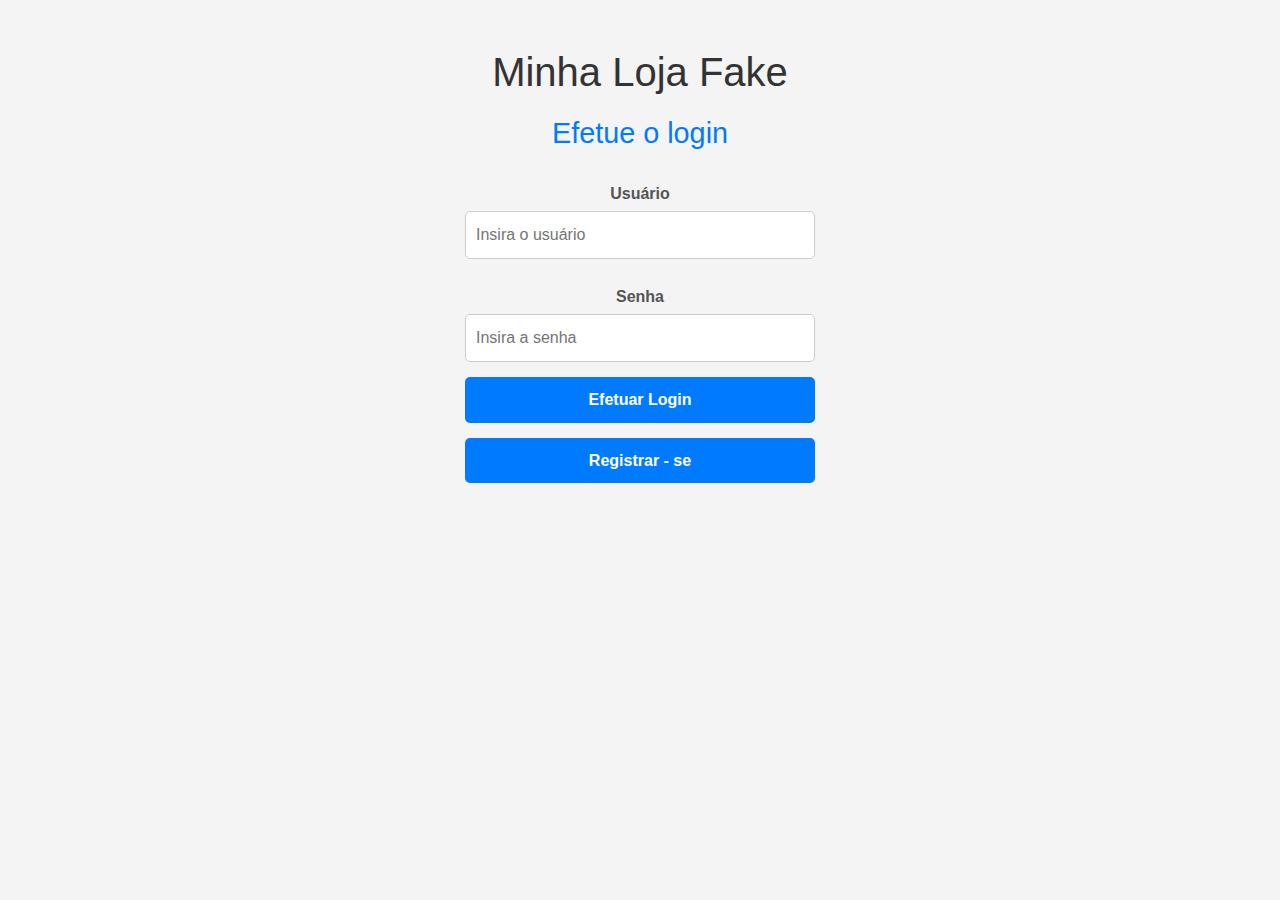
==== index.html @ 1aa5445a "Substituindo e Integrando" ====
<!DOCTYPE html>
<html lang="pt-br">

<head>
    <meta charset="UTF-8">
    <meta name="viewport" content="width=device-width, initial-scale=1.0">
    <title>Minha Loja Fake - Página de Login</title>
    <link href="https://cdn.jsdelivr.net/npm/bootstrap@5.3.3/dist/css/bootstrap.min.css" rel="stylesheet" integrity="sha384-QWTKZyjpPEjISv5WaRU9OFeRpok6YctnYmDr5pNlyT2bRjXh0JMhjY6hW+ALEwIH" crossorigin="anonymous">
    <link rel="stylesheet" href="estilo.css">
    <script src="script.js"></script>
</head>

<body>
    <!-- Página de Login -->
    <div class="container mt-5">
        <h1>Minha Loja Fake</h1>
        
        <form id="formularioLogin" class="mt-3 d-flex flex-column align-items-center">
            <h2>Efetue o login</h2>
            <label class="fw-bold">Usuário</label>
            <input type="text" name="usuario" id="usuario" placeholder="Insira o usuário">
    
            <label class="fw-bold">Senha</label>
            <input type="password" name="senha" id="senha" placeholder="Insira a senha">
    
            <input class="fw-bold" type="button" value="Efetuar Login" onclick="efetuarLogin()">
            <input class="fw-bold" type="button" value="Registrar - se" onclick="mostrarFormularioRegistro()">
        </form>
    </div>
    <script src="https://cdn.jsdelivr.net/npm/bootstrap@5.3.3/dist/js/bootstrap.bundle.min.js" integrity="sha384-YvpcrYf0tY3lHB60NNkmXc5s9fDVZLESaAA55NDzOxhy9GkcIdslK1eN7N6jIeHz" crossorigin="anonymous"></script>
</body>

</html>
---- estilo.css ----
/* Reset */
* {
    margin: 0;
    padding: 0;
    box-sizing: border-box;
}

body {
    font-family: 'Arial', sans-serif;
    background-color: #f4f4f4;
    color: #333;
    line-height: 1.6;
}

/* Centralizando o conteúdo principal */
#container {
    max-width: 800px; /* Limita a largura do contêiner principal */
    margin: 50px auto;
    padding: 20px;
    background-color: #fff;
    border-radius: 8px;
    box-shadow: 0 4px 6px rgba(0, 0, 0, 0.1);
}

/* Estilo para o título principal */
h1 {
    text-align: center;
    font-size: 2.5rem;
    margin-bottom: 20px;
    color: #333;
}

/* Estilo para os formulários */
h2 {
    text-align: center;
    font-size: 1.8rem;
    margin-bottom: 20px;
    color: #007bff;
}

/* Estilo das labels e inputs */
label {
    display: block;
    font-weight: bold;
    margin-top: 10px;
    margin-bottom: 5px;
    color: #555;
}

input[type="text"],
input[type="password"],
input[type="number"],
input[type="button"],
select {
    width: 100%; /* Os inputs ocupam 100% da largura do contêiner */
    padding: 10px;
    margin-bottom: 15px;
    border: 1px solid #ccc;
    border-radius: 5px;
    font-size: 1rem;
}

input[type="button"] {
    background-color: #007bff;
    color: #fff;
    border: none;
    cursor: pointer;
    font-weight: bold;
}

input[type="button"]:hover {
    background-color: #0056b3;
}

/* Estilo para os formulários de login e registro */
#formularioLogin,
#formularioRegistro {
    display: flex;
    flex-direction: column;
    align-items: center;
}

#formularioLogin input,
#formularioRegistro input {
    width: 80%;
    max-width: 350px; /* Limita a largura dos inputs */
}

/* Formulário de registro */
#formularioRegistro {
    display: none;
}

/* Estilo para o painel de produtos */
#formularioNovosProdutos {
    display: none;
    margin-top: 30px;
}

#formularioNovosProdutos input[type="text"],
#formularioNovosProdutos input[type="number"],
#formularioNovosProdutos select {
    width: 70%;
    max-width: 400px; /* Limita a largura dos inputs no painel de produtos */
}

#formularioNovosProdutos input[type="button"] {
    width: 70%;
    max-width: 400px; /* Limita a largura do botão */
}

/* Lista de produtos */
#listaDeProdutosNovos {
    display: flex; /* Flexbox para a lista de produtos */
    flex-wrap: wrap; /* Permite que os itens quebrem para a próxima linha */
    gap: 20px; /* Espaçamento entre os cartões */
    justify-content: center; /* Centraliza os cartões */
    padding: 0;
}

#listaDeProdutosNovos .col-12 {
    width: 100%; /* Cada item ocupa 100% da largura */
    padding: 10px;
    box-sizing: border-box;
}

.card {
    box-shadow: 0 2px 10px rgba(0, 0, 0, 0.1);
    border-radius: 8px;
    transition: transform 0.2s ease-in-out;
    background-color: #fff;
    width: 100%; /* Certifique-se de que os cartões ocupem 100% da largura disponível */
}

.card:hover {
    transform: translateY(-5px); /* Efeito de hover */
}

.card-body {
    padding: 15px;
}

.card-title {
    font-size: 1.2em;
    font-weight: bold;
    color: #333;
}

.card-text {
    font-size: 1rem;
    color: #555;
    margin-top: 10px;
}

/* Status do produto */
.statusGreen {
    font-weight: bold;
    color: #00a545;
}

.statusRed {
    font-weight: bold;
    color: #ff0000;
}

/* Estilos para o painel de produtos */
#formularioNovosProdutos {
    max-width: 600px;
    margin: auto;
}

/* Estilização Catalogo de Produtos */
#formularioCatalogo {
    display: none; /* Inicialmente oculto */
    max-width: 1200px; /* Limita a largura do catálogo */
    margin: auto; /* Centraliza o catálogo */
}

/* Lista de produtos do catálogo */
#listaDeProdutosCatalogo {
    display: flex; /* Flexbox para a lista de produtos */
    flex-wrap: wrap; /* Permite que os itens quebrem para a próxima linha */
    gap: 20px; /* Espaçamento entre os cartões */
    justify-content: center; /* Centraliza os cartões */
    padding: 0;
}

#listaDeProdutosCatalogo .col-12 {
    width: 100%; /* Cada item ocupa 100% da largura */
    padding: 10px;
    box-sizing: border-box;
}

/* Resumo do Carrinho */
#resumoDoCarrinho {
    padding: 20px;
    background-color: #f8f9fa;
    border-radius: 8px;
    box-shadow: 0 4px 6px rgba(0, 0, 0, 0.1);
}

.resumoProduto {
    display: flex;
    justify-content: space-between;
    margin-bottom: 10px;
}

.resumoProduto p {
    font-size: 1rem;
}

/* Responsividade para dispositivos móveis */
@media (max-width: 768px) {
    #formularioNovosProdutos input[type="text"],
    #formularioNovosProdutos input[type="number"],
    #formularioNovosProdutos select {
        width: 90%; /* Ajusta a largura dos inputs em telas menores */
    }

    #formularioLogin input,
    #formularioRegistro input {
        width: 90%; /* Ajusta a largura dos inputs em telas menores */
    }

    .card {
        max-width: 100%; /* Os cartões ocuparão 100% da largura em telas menores */
    }
        
    #listaDeProdutosNovos .col-12,
    #listaDeProdutosCatalogo .col-12 {
        width: 100%; /* Cada item ocupa 100% da largura em telas menores */
        padding: 5px; /* Reduz o padding em telas menores */
    }
}
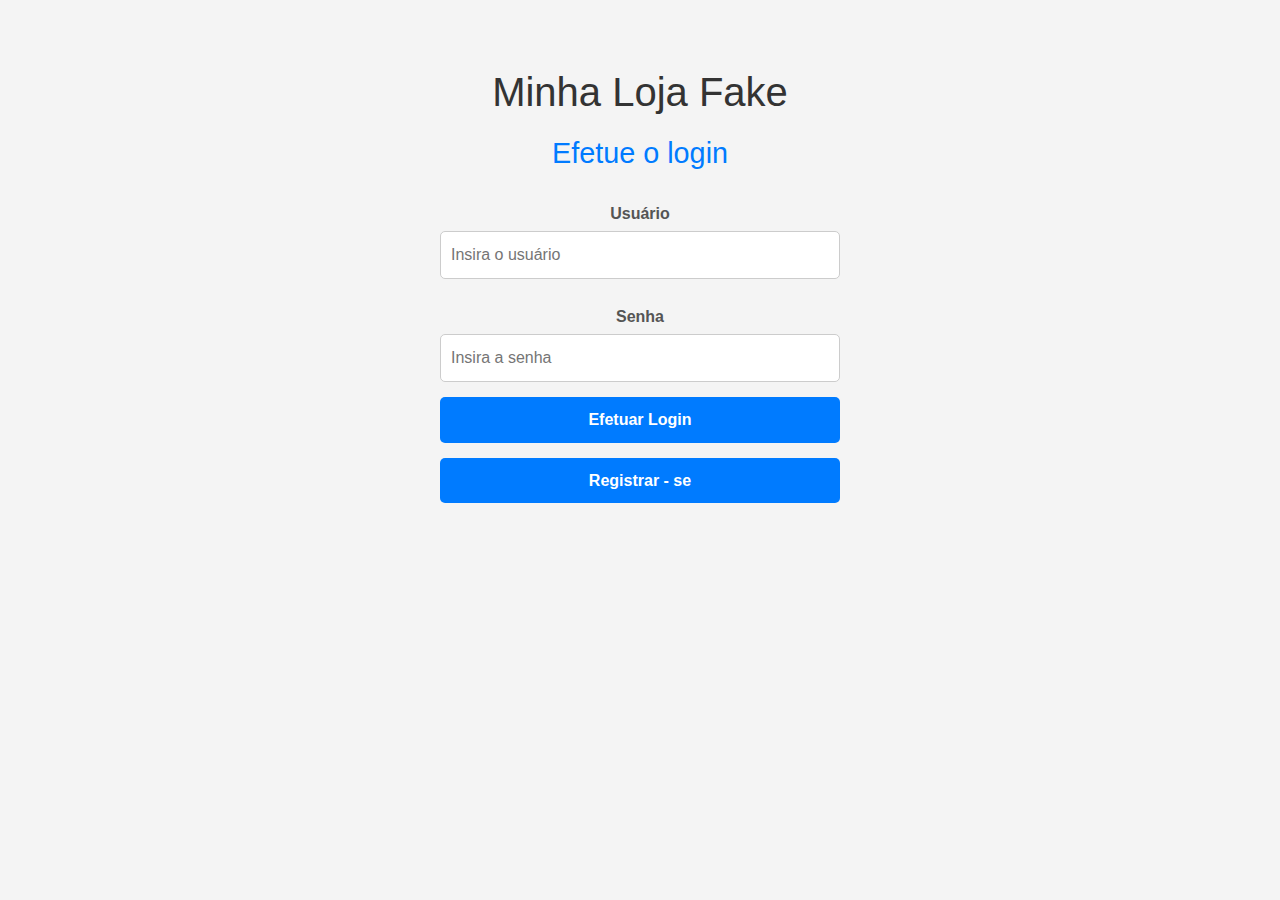
==== commit 73f1f76a: "Update" ====
--- a/index.html
+++ b/index.html
@@ -5,29 +5,33 @@
     <meta charset="UTF-8">
     <meta name="viewport" content="width=device-width, initial-scale=1.0">
     <title>Minha Loja Fake - Página de Login</title>
-    <link href="https://cdn.jsdelivr.net/npm/bootstrap@5.3.3/dist/css/bootstrap.min.css" rel="stylesheet" integrity="sha384-QWTKZyjpPEjISv5WaRU9OFeRpok6YctnYmDr5pNlyT2bRjXh0JMhjY6hW+ALEwIH" crossorigin="anonymous">
-    <link rel="stylesheet" href="estilo.css">
-    <script src="script.js"></script>
+    <link href="https://cdn.jsdelivr.net/npm/bootstrap@5.3.3/dist/css/bootstrap.min.css" rel="stylesheet"
+        integrity="sha384-QWTKZyjpPEjISv5WaRU9OFeRpok6YctnYmDr5pNlyT2bRjXh0JMhjY6hW+ALEwIH" crossorigin="anonymous">
+    <link rel="stylesheet" href="css/estilo.css">
 </head>
 
 <body>
     <!-- Página de Login -->
     <div class="container mt-5">
         <h1>Minha Loja Fake</h1>
-        
+
         <form id="formularioLogin" class="mt-3 d-flex flex-column align-items-center">
             <h2>Efetue o login</h2>
             <label class="fw-bold">Usuário</label>
             <input type="text" name="usuario" id="usuario" placeholder="Insira o usuário">
-    
+
             <label class="fw-bold">Senha</label>
             <input type="password" name="senha" id="senha" placeholder="Insira a senha">
-    
+
             <input class="fw-bold" type="button" value="Efetuar Login" onclick="efetuarLogin()">
-            <input class="fw-bold" type="button" value="Registrar - se" onclick="mostrarFormularioRegistro()">
+            <input class="fw-bold" type="button" value="Registrar - se" onclick="exibirFormularioRegistro()">
         </form>
     </div>
-    <script src="https://cdn.jsdelivr.net/npm/bootstrap@5.3.3/dist/js/bootstrap.bundle.min.js" integrity="sha384-YvpcrYf0tY3lHB60NNkmXc5s9fDVZLESaAA55NDzOxhy9GkcIdslK1eN7N6jIeHz" crossorigin="anonymous"></script>
+    <script src="js/script.js">
+    </script>
+    <script src="https://cdn.jsdelivr.net/npm/bootstrap@5.3.3/dist/js/bootstrap.bundle.min.js"
+        integrity="sha384-YvpcrYf0tY3lHB60NNkmXc5s9fDVZLESaAA55NDzOxhy9GkcIdslK1eN7N6jIeHz"
+        crossorigin="anonymous"></script>
 </body>
 
 </html>--- a/css/estilo.css
+++ b/css/estilo.css
@@ -0,0 +1,281 @@
+/* Reset */
+* {
+    margin: 0;
+    padding: 0;
+    box-sizing: border-box;
+}
+
+body {
+    font-family: 'Arial', sans-serif;
+    background-color: #f4f4f4;
+    color: #333;
+    line-height: 1.6;
+}
+
+/* Centralizando o conteúdo principal */
+.container {
+    max-width: 1200px; /* Largura máxima para o contêiner */
+    margin: 50px auto;
+    padding: 20px;
+}
+
+/* Estilo para o título principal */
+h1 {
+    text-align: center;
+    font-size: 2.5rem;
+    margin-bottom: 20px;
+    color: #333;
+}
+
+/* Estilo para os subtítulos */
+h2 {
+    text-align: center;
+    font-size: 1.8rem;
+    margin-bottom: 20px;
+    color: #007bff;
+}
+
+/* Estilo das labels e inputs */
+label {
+    display: block;
+    font-weight: bold;
+    margin-top: 10px;
+    margin-bottom: 5px;
+    color: #555;
+}
+
+input[type="text"],
+input[type="password"],
+input[type="number"],
+input[type="button"],
+select {
+    width: 100%; /* Os inputs ocupam 100% da largura do contêiner */
+    padding: 10px;
+    margin-bottom: 15px;
+    border: 1px solid #ccc;
+    border-radius: 5px;
+    font-size: 1rem;
+}
+
+input[type="button"] {
+    background-color: #007bff;
+    color: #fff;
+    border: none;
+    cursor: pointer;
+    font-weight: bold;
+    transition: background-color 0.3s ease;
+}
+
+input[type="button"]:hover {
+    background-color: #0056b3;
+}
+
+/* Estilo para os formulários de login e registro */
+#formularioLogin,
+#formularioRegistro {
+    display: flex;
+    flex-direction: column;
+    align-items: center;
+    max-width: 400px;
+    margin: 0 auto;
+}
+
+#formularioLogin input,
+#formularioRegistro input {
+    width: 100%;
+}
+
+/* Botão de logout */
+.bg-danger {
+    background-color: #dc3545 !important;
+    color: #fff;
+    border: none;
+    padding: 10px 20px;
+    border-radius: 5px;
+    cursor: pointer;
+    transition: background-color 0.3s ease;
+}
+
+.bg-danger:hover {
+    background-color: #c82333 !important;
+}
+
+/* Estilo para o painel de produtos */
+#formularioNovosProdutos {
+    max-width: 600px;
+    margin: 0 auto;
+}
+
+#formularioNovosProdutos input[type="text"],
+#formularioNovosProdutos input[type="number"],
+#formularioNovosProdutos select {
+    width: 100%;
+}
+
+#formularioNovosProdutos input[type="button"] {
+    width: 100%;
+}
+
+/* Lista de produtos */
+#listaDeProdutosNovos {
+    display: flex;
+    flex-wrap: wrap;
+    justify-content: flex-start;
+    padding: 0;
+}
+
+/* Estilo para cada item da lista */
+#listaDeProdutosNovos .card {
+    flex: 1 1 calc(33%);
+    max-width: calc(50%);
+    box-sizing: border-box;
+}
+
+.card {
+    background-color: #fff;
+    border: 1px solid #ddd;
+    border-radius: 8px;
+    box-shadow: 0 2px 10px rgba(0, 0, 0, 0.1);
+    transition: transform 0.2s ease-in-out;
+}
+
+.card:hover {
+    transform: translateY(-5px);
+}
+
+.card-body {
+    padding: 15px;
+}
+
+.card-title {
+    font-size: 1.2rem;
+    font-weight: bold;
+    color: #333;
+}
+
+.card-text {
+    font-size: 1rem;
+    color: #555;
+    margin-top: 10px;
+}
+
+/* Status do produto */
+.statusGreen {
+    font-weight: bold;
+    color: #00a545;
+}
+
+.statusRed {
+    font-weight: bold;
+    color: #ff0000;
+}
+
+/* Estilização do catálogo de produtos */
+#catalogo {
+    display: flex;
+    flex-wrap: wrap;
+    gap: 20px;
+    justify-content: center;
+    padding: 0;
+}
+
+.produto {
+    background-color: #fff;
+    border: 1px solid #ddd;
+    border-radius: 8px;
+    box-shadow: 0 2px 10px rgba(0, 0, 0, 0.1);
+    padding: 15px;
+    width: 100%;
+    max-width: 300px;
+    text-align: center;
+}
+
+.produto button {
+    background-color: #007bff;
+    color: #fff;
+    border: none;
+    padding: 10px 20px;
+    border-radius: 5px;
+    cursor: pointer;
+    transition: background-color 0.3s ease;
+}
+
+.produto button:hover {
+    background-color: #0056b3;
+}
+
+/* Estilo do carrinho de compras */
+#carrinho {
+    display: flex;
+    flex-direction: column;
+    gap: 15px;
+    padding: 20px;
+    background-color: #f8f9fa;
+    border-radius: 8px;
+    box-shadow: 0 4px 6px rgba(0, 0, 0, 0.1);
+}
+
+.item-carrinho {
+    background-color: #fff;
+    border: 1px solid #ddd;
+    border-radius: 8px;
+    padding: 15px;
+    box-shadow: 0 2px 10px rgba(0, 0, 0, 0.1);
+}
+
+.item-carrinho button {
+    background-color: #dc3545;
+    color: #fff;
+    border: none;
+    padding: 5px 10px;
+    border-radius: 5px;
+    cursor: pointer;
+    transition: background-color 0.3s ease;
+}
+
+.item-carrinho button:hover {
+    background-color: #c82333;
+}
+
+
+/* Responsividade para dispositivos móveis */
+@media (max-width: 768px) {
+    .container {
+        padding: 10px;
+    }
+
+    h1 {
+        font-size: 2rem;
+    }
+
+    h2 {
+        font-size: 1.5rem;
+    }
+
+    #listaDeProdutosNovos .card {
+        flex: 1 1 calc(50% - 20px); /* 2 itens por linha em telas menores */
+        max-width: calc(50% - 20px);
+    }
+
+    .card, .produto {
+        max-width: 100%;
+    }
+
+    #formularioNovosProdutos input[type="text"],
+    #formularioNovosProdutos input[type="number"],
+    #formularioNovosProdutos select {
+        width: 100%;
+    }
+
+    #formularioLogin input,
+    #formularioRegistro input {
+        width: 100%;
+    }
+}
+
+@media (max-width: 480px) {
+    #listaDeProdutosNovos .card {
+        flex: 1 1 100%; /* 1 item por linha em telas muito pequenas */
+        max-width: 100%;
+    }
+}